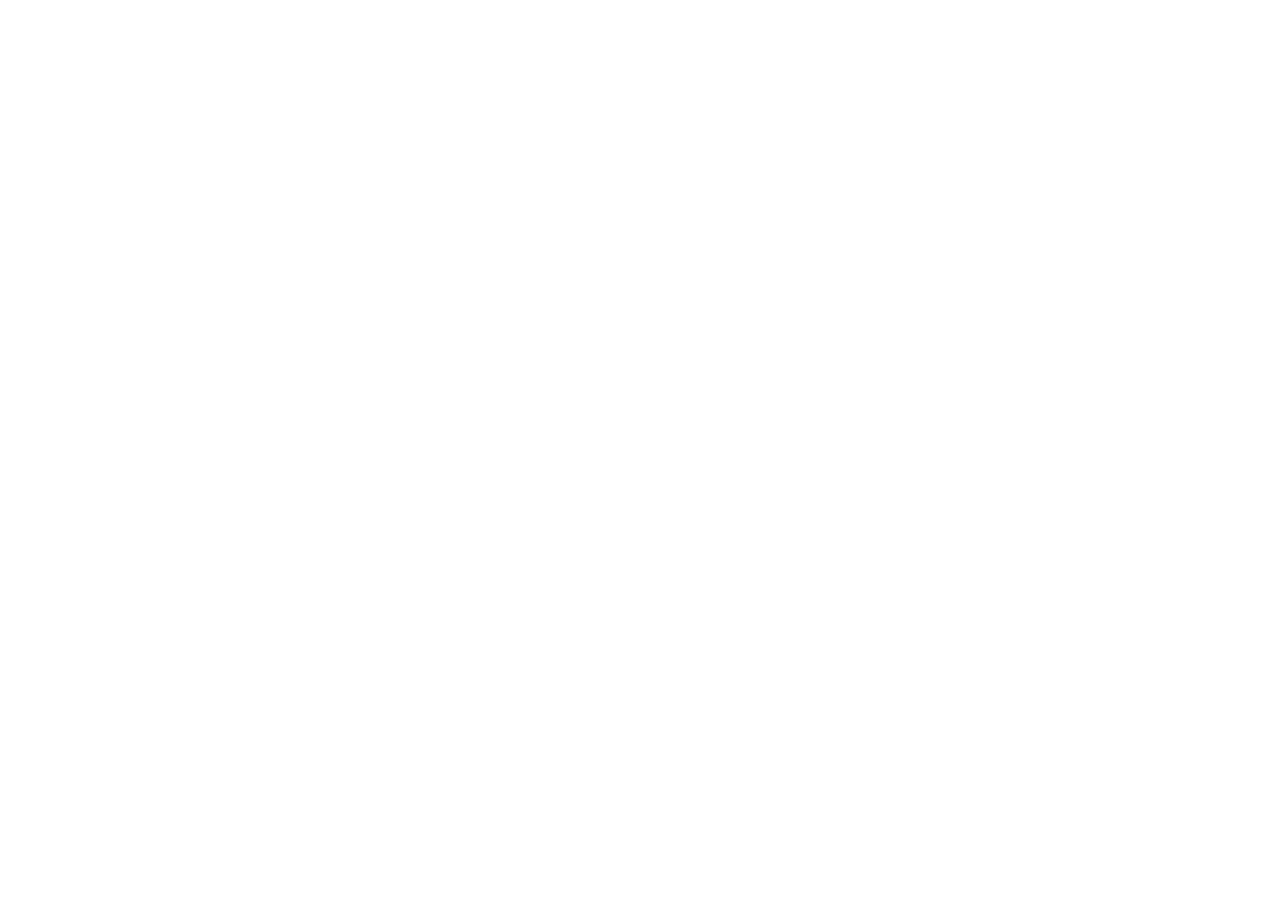
==== index.html @ 575c74c1 "Updates" ====
<!DOCTYPE html>
<html>
  <head>
    <meta charset="utf-8" />
    <meta
      name="viewport"
      content="width=device-width, initial-scale=1, maximum-scale=1, minimum-scale=1, user-scalable=no"
    />
    <link
      rel="shortcut icon"
      type="image/x-icon"
      href="https://nos.netease.com/cpponline/cc25433ab212973611059a0d01b22dee?download=%E6%88%91%E7%9A%84%E5%8F%91%E5%B1%95%E9%80%8F%E6%98%8E.png"
    />
    <link rel="stylesheet" href="/netease-ehr-talent-ui/umi.css" />
    <script>
      window.routerBase = "/netease-ehr-talent-ui/";
    </script>
    <script>
      //! umi version: 3.5.28
    </script>
    <script>
      !(function () {
        var e = localStorage.getItem("dumi:prefers-color"),
          t = window.matchMedia("(prefers-color-scheme: dark)").matches,
          r = ["light", "dark", "auto"];
        document.documentElement.setAttribute(
          "data-prefers-color",
          e === r[2] ? (t ? r[1] : r[0]) : r.indexOf(e) > -1 ? e : r[0]
        );
      })();
    </script>
  </head>
  <body>
    <div id="root"></div>

    <script src="/netease-ehr-talent-ui/umi.js"></script>
  </body>
</html>
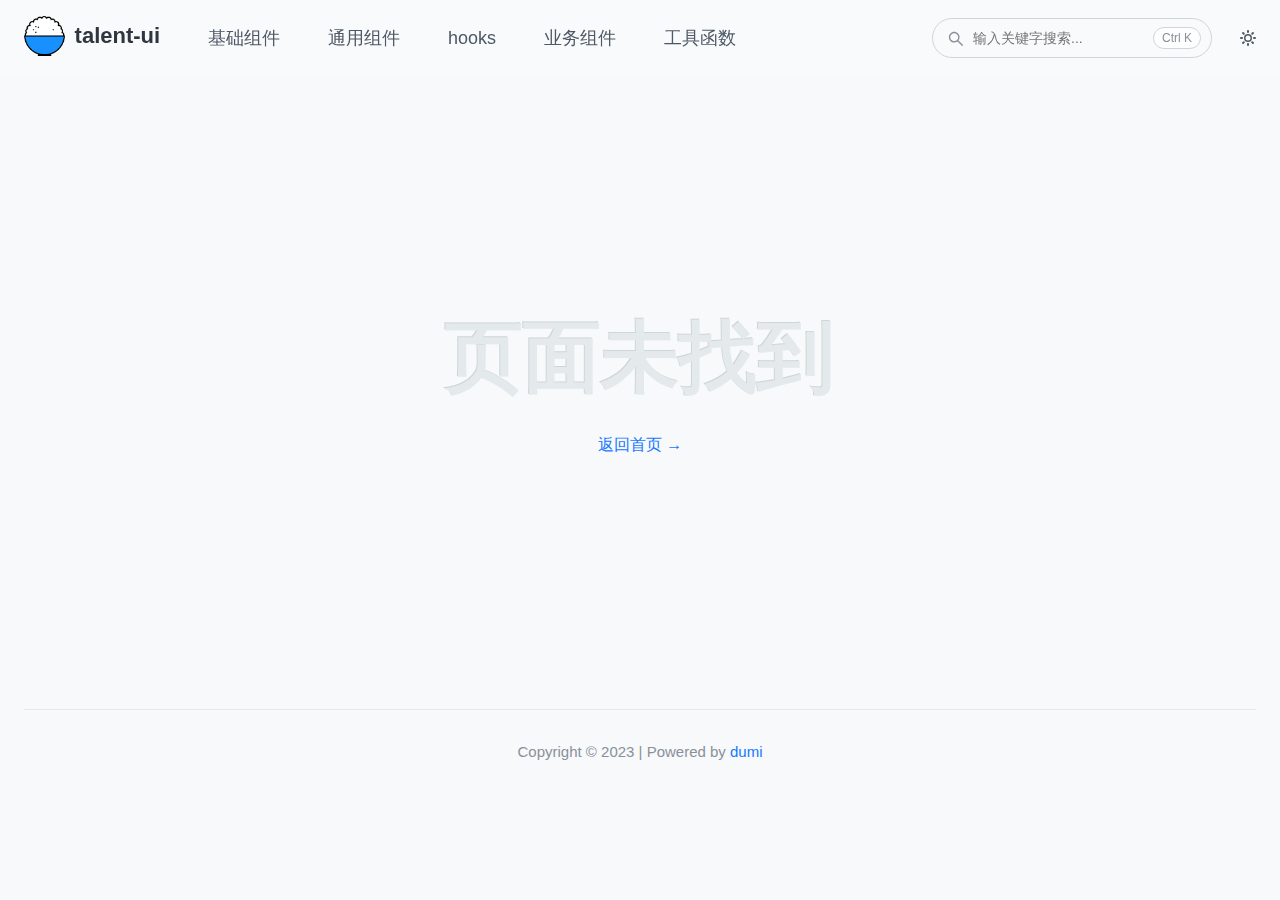
==== commit f2a0fe21: "Updates" ====
--- a/index.html
+++ b/index.html
@@ -1,38 +1,11 @@
-<!DOCTYPE html>
-<html>
-  <head>
-    <meta charset="utf-8" />
-    <meta
-      name="viewport"
-      content="width=device-width, initial-scale=1, maximum-scale=1, minimum-scale=1, user-scalable=no"
-    />
-    <link
-      rel="shortcut icon"
-      type="image/x-icon"
-      href="https://nos.netease.com/cpponline/cc25433ab212973611059a0d01b22dee?download=%E6%88%91%E7%9A%84%E5%8F%91%E5%B1%95%E9%80%8F%E6%98%8E.png"
-    />
-    <link rel="stylesheet" href="/netease-ehr-talent-ui/umi.css" />
-    <script>
-      window.routerBase = "/netease-ehr-talent-ui/";
-    </script>
-    <script>
-      //! umi version: 3.5.28
-    </script>
-    <script>
-      !(function () {
-        var e = localStorage.getItem("dumi:prefers-color"),
-          t = window.matchMedia("(prefers-color-scheme: dark)").matches,
-          r = ["light", "dark", "auto"];
-        document.documentElement.setAttribute(
-          "data-prefers-color",
-          e === r[2] ? (t ? r[1] : r[0]) : r.indexOf(e) > -1 ? e : r[0]
-        );
-      })();
-    </script>
-  </head>
-  <body>
-    <div id="root"></div>
+<!DOCTYPE html><html><head>
+<meta charset="utf-8">
+<meta name="viewport" content="width=device-width, user-scalable=no, initial-scale=1.0, maximum-scale=1.0, minimum-scale=1.0">
+<meta http-equiv="X-UA-Compatible" content="ie=edge">
+<link rel="stylesheet" href="/umi.5a19b5a0.css">
+</head>
+<body>
+<div id="root"></div>
+<script src="/umi.4fc576cd.js"></script>
 
-    <script src="/netease-ehr-talent-ui/umi.js"></script>
-  </body>
-</html>
+</body></html>--- a/umi.5a19b5a0.css
+++ b/umi.5a19b5a0.css
@@ -0,0 +1 @@
+.dumi-default-container.markdown{padding:18px 0;padding-inline-start:44px;padding-inline-end:16px;border-radius:4px}.dumi-default-container.markdown:not(:first-child){margin-bottom:24px}.dumi-default-container.markdown:not(:last-child){margin-top:32px}.dumi-default-container.markdown>svg{float:left;fill:currentcolor;margin-inline-start:-26px;width:18px}[data-direction=rtl] .dumi-default-container.markdown>svg{float:right}.dumi-default-container.markdown>h4{clear:none;margin:0 0 12px;font-size:15px;line-height:17px}.dumi-default-container.markdown>section{font-size:15px}.dumi-default-container.markdown[data-type=info]{background:#ecf4ff}.dumi-default-container.markdown[data-type=info]>h4,.dumi-default-container.markdown[data-type=info]>svg{color:#3367af}.dumi-default-container.markdown[data-type=info]>section{color:#496a99}[data-prefers-color=dark] .dumi-default-container.markdown[data-type=info]{background:#001c44}[data-prefers-color=dark] .dumi-default-container.markdown[data-type=info]>h4,[data-prefers-color=dark] .dumi-default-container.markdown[data-type=info]>svg{color:#5e8ed0}[data-prefers-color=dark] .dumi-default-container.markdown[data-type=info]>section{color:#7391bc}.dumi-default-container.markdown[data-type=warning]{background:#fff3da}.dumi-default-container.markdown[data-type=warning]>h4,.dumi-default-container.markdown[data-type=warning]>svg{color:#b78314}.dumi-default-container.markdown[data-type=warning]>section{color:#9e7a2d}[data-prefers-color=dark] .dumi-default-container.markdown[data-type=warning]{background:#2d1f00}[data-prefers-color=dark] .dumi-default-container.markdown[data-type=warning]>h4,[data-prefers-color=dark] .dumi-default-container.markdown[data-type=warning]>svg{color:#cd9417}[data-prefers-color=dark] .dumi-default-container.markdown[data-type=warning]>section{color:#b78c2e}.dumi-default-container.markdown[data-type=success]{background:#dff8e7}.dumi-default-container.markdown[data-type=success]>h4,.dumi-default-container.markdown[data-type=success]>svg{color:#238241}.dumi-default-container.markdown[data-type=success]>section{color:#357047}[data-prefers-color=dark] .dumi-default-container.markdown[data-type=success]{background:#082210}[data-prefers-color=dark] .dumi-default-container.markdown[data-type=success]>h4,[data-prefers-color=dark] .dumi-default-container.markdown[data-type=success]>svg{color:#2a9a4d}[data-prefers-color=dark] .dumi-default-container.markdown[data-type=success]>section{color:#3d8654}.dumi-default-container.markdown[data-type=error]{background:#fdf4f5}.dumi-default-container.markdown[data-type=error]>h4,.dumi-default-container.markdown[data-type=error]>svg{color:#b23642}.dumi-default-container.markdown[data-type=error]>section{color:#955359}[data-prefers-color=dark] .dumi-default-container.markdown[data-type=error]{background:#2a060a}[data-prefers-color=dark] .dumi-default-container.markdown[data-type=error]>h4,[data-prefers-color=dark] .dumi-default-container.markdown[data-type=error]>svg{color:#c6414e}[data-prefers-color=dark] .dumi-default-container.markdown[data-type=error]>section{color:#ad5962}code[class*=language-],pre[class*=language-]{background:hsl(230,1%,98%);color:#383a42;font-family:Fira Code,Fira Mono,Menlo,Consolas,DejaVu Sans Mono,monospace;direction:ltr;text-align:left;white-space:pre;word-spacing:normal;word-break:normal;line-height:1.5;tab-size:2;hyphens:none}code[class*=language-]::selection,code[class*=language-] *::selection,pre[class*=language-] *::selection{background:hsl(230,1%,90%);color:inherit}pre[class*=language-]{padding:1em;margin:.5em 0;overflow:auto;border-radius:.3em}:not(pre)>code[class*=language-]{padding:.2em .3em;border-radius:.3em;white-space:normal}.token.comment,.token.prolog,.token.cdata{color:#a0a1a7}.token.doctype,.token.punctuation,.token.entity{color:#383a42}.token.attr-name,.token.class-name,.token.boolean,.token.constant,.token.number,.token.atrule{color:#b76b01}.token.keyword{color:#a626a4}.token.property,.token.tag,.token.symbol,.token.deleted,.token.important{color:#e45649}.token.selector,.token.string,.token.char,.token.builtin,.token.inserted,.token.regex,.token.attr-value,.token.attr-value>.token.punctuation{color:#50a14f}.token.variable,.token.operator,.token.function{color:#4078f2}.token.url{color:#0184bc}.token.attr-value>.token.punctuation.attr-equals,.token.special-attr>.token.attr-value>.token.value.css{color:#383a42}.language-css .token.selector{color:#e45649}.language-css .token.property{color:#383a42}.language-css .token.function,.language-css .token.url>.token.function{color:#0184bc}.language-css .token.url>.token.string.url{color:#50a14f}.language-css .token.important,.language-css .token.atrule .token.rule,.language-javascript .token.operator{color:#a626a4}.language-javascript .token.template-string>.token.interpolation>.token.interpolation-punctuation.punctuation{color:#ca1243}.language-json .token.operator{color:#383a42}.language-json .token.null.keyword{color:#b76b01}.language-markdown .token.url,.language-markdown .token.url>.token.operator,.language-markdown .token.url-reference.url>.token.string{color:#383a42}.language-markdown .token.url>.token.content{color:#4078f2}.language-markdown .token.url>.token.url,.language-markdown .token.url-reference.url{color:#0184bc}.language-markdown .token.blockquote.punctuation,.language-markdown .token.hr.punctuation{color:#a0a1a7;font-style:italic}.language-markdown .token.code-snippet{color:#50a14f}.language-markdown .token.bold .token.content{color:#b76b01}.language-markdown .token.italic .token.content{color:#a626a4}.language-markdown .token.strike .token.content,.language-markdown .token.strike .token.punctuation,.language-markdown .token.list.punctuation,.language-markdown .token.title.important>.token.punctuation{color:#e45649}.token.bold{font-weight:700}.token.comment,.token.italic{font-style:italic}.token.entity{cursor:help}.token.namespace{opacity:.8}.token.token.tab:not(:empty):before,.token.token.cr:before,.token.token.lf:before,.token.token.space:before{color:#383a4233}div.code-toolbar>.toolbar.toolbar>.toolbar-item{margin-right:.4em}div.code-toolbar>.toolbar.toolbar>.toolbar-item>button,div.code-toolbar>.toolbar.toolbar>.toolbar-item>a,div.code-toolbar>.toolbar.toolbar>.toolbar-item>span{background:hsl(230,1%,90%);color:#696c77;padding:.1em .4em;border-radius:.3em}div.code-toolbar>.toolbar.toolbar>.toolbar-item>button:hover,div.code-toolbar>.toolbar.toolbar>.toolbar-item>button:focus,div.code-toolbar>.toolbar.toolbar>.toolbar-item>a:hover,div.code-toolbar>.toolbar.toolbar>.toolbar-item>a:focus,div.code-toolbar>.toolbar.toolbar>.toolbar-item>span:hover,div.code-toolbar>.toolbar.toolbar>.toolbar-item>span:focus{background:hsl(230,1%,78%);color:#383a42}.line-highlight.line-highlight{background:hsla(230,8%,24%,.05)}.line-highlight.line-highlight:before,.line-highlight.line-highlight[data-end]:after{background:hsl(230,1%,90%);color:#383a42;padding:.1em .6em;border-radius:.3em;box-shadow:0 2px #0003}pre[id].linkable-line-numbers.linkable-line-numbers span.line-numbers-rows>span:hover:before{background-color:#383a420d}.line-numbers.line-numbers .line-numbers-rows,.command-line .command-line-prompt{border-right-color:#383a4233}.line-numbers .line-numbers-rows>span:before,.command-line .command-line-prompt>span:before{color:#9d9d9f}.rainbow-braces .token.token.punctuation.brace-level-1,.rainbow-braces .token.token.punctuation.brace-level-5,.rainbow-braces .token.token.punctuation.brace-level-9{color:#e45649}.rainbow-braces .token.token.punctuation.brace-level-2,.rainbow-braces .token.token.punctuation.brace-level-6,.rainbow-braces .token.token.punctuation.brace-level-10{color:#50a14f}.rainbow-braces .token.token.punctuation.brace-level-3,.rainbow-braces .token.token.punctuation.brace-level-7,.rainbow-braces .token.token.punctuation.brace-level-11{color:#4078f2}.rainbow-braces .token.token.punctuation.brace-level-4,.rainbow-braces .token.token.punctuation.brace-level-8,.rainbow-braces .token.token.punctuation.brace-level-12{color:#a626a4}pre.diff-highlight>code .token.token.deleted:not(.prefix),pre>code.diff-highlight .token.token.deleted:not(.prefix){background-color:#ff526626}pre.diff-highlight>code .token.token.deleted:not(.prefix)::selection,pre.diff-highlight>code .token.token.deleted:not(.prefix) *::selection,pre>code.diff-highlight .token.token.deleted:not(.prefix)::selection,pre>code.diff-highlight .token.token.deleted:not(.prefix) *::selection{background-color:#fb566940}pre.diff-highlight>code .token.token.inserted:not(.prefix),pre>code.diff-highlight .token.token.inserted:not(.prefix){background-color:#1aff5b26}pre.diff-highlight>code .token.token.inserted:not(.prefix)::selection,pre.diff-highlight>code .token.token.inserted:not(.prefix) *::selection,pre>code.diff-highlight .token.token.inserted:not(.prefix)::selection,pre>code.diff-highlight .token.token.inserted:not(.prefix) *::selection{background-color:#38e06240}.prism-previewer.prism-previewer:before,.prism-previewer-gradient.prism-previewer-gradient div{border-color:hsl(0,0,95%)}.prism-previewer-color.prism-previewer-color:before,.prism-previewer-gradient.prism-previewer-gradient div,.prism-previewer-easing.prism-previewer-easing:before{border-radius:.3em}.prism-previewer.prism-previewer:after{border-top-color:hsl(0,0,95%)}.prism-previewer-flipped.prism-previewer-flipped.after{border-bottom-color:hsl(0,0,95%)}.prism-previewer-angle.prism-previewer-angle:before,.prism-previewer-time.prism-previewer-time:before,.prism-previewer-easing.prism-previewer-easing{background:hsl(0,0%,100%)}.prism-previewer-angle.prism-previewer-angle circle,.prism-previewer-time.prism-previewer-time circle{stroke:#383a42;stroke-opacity:1}.prism-previewer-easing.prism-previewer-easing circle,.prism-previewer-easing.prism-previewer-easing path,.prism-previewer-easing.prism-previewer-easing line{stroke:#383a42}.prism-previewer-easing.prism-previewer-easing circle{fill:transparent}[data-prefers-color=dark] .token.doctype,[data-prefers-color=dark] .token.punctuation,[data-prefers-color=dark] .token.entity,[data-prefers-color=dark] code[class*=language-],[data-prefers-color=dark] pre[class*=language-]{color:#8590a0}[data-prefers-color=dark] .token.comment,[data-prefers-color=dark] .token.prolog,[data-prefers-color=dark] .token.cdata{color:#616d7f}.dumi-default-source-code{position:relative;background-color:#fbfcfd;border-bottom-left-radius:4px;border-bottom-right-radius:4px}.dumi-default-source-code>pre.prism-code{margin:0;padding:18px 24px;font-size:14px;line-height:1.58;direction:ltr;background:transparent}.dumi-default-source-code>pre.prism-code:before,.dumi-default-source-code>pre.prism-code:after{content:none}.dumi-default-source-code>pre.prism-code>.highlighted{background-color:#eeeff0;width:calc(100% + 48px);margin-inline-start:-24px;padding-inline-start:24px}.dumi-default-source-code-copy{position:absolute;top:9px;right:12px;display:inline-block;padding:8px 12px;background-color:#fbfcfdcc;border:0;border-radius:2px;cursor:pointer;transition:all .2s}.dumi-default-source-code-copy>svg{width:16px;fill:#98a3aa;transition:fill .2s}[data-prefers-color=dark] .dumi-default-source-code-copy>svg{fill:#4a545a}.dumi-default-source-code-copy:hover>svg{fill:#7c8a93}[data-prefers-color=dark] .dumi-default-source-code-copy:hover>svg{fill:#616e75}.dumi-default-source-code-copy[data-copied]>svg{fill:#208a41}[data-prefers-color=dark] .dumi-default-source-code-copy[data-copied]>svg{fill:#124c24}.dumi-default-source-code:not(:hover) .dumi-default-source-code-copy{opacity:0;visibility:hidden}[data-prefers-color=dark] .dumi-default-source-code{background-color:#020305}[data-prefers-color=dark] .dumi-default-source-code-copy{background-color:#02030533}[data-prefers-color=dark] .dumi-default-source-code>pre.prism-code>.highlighted{background-color:#1c1d1e}[data-dumi-tooltip]{position:relative}[data-dumi-tooltip]:before,[data-dumi-tooltip]:after{position:absolute;bottom:100%;left:50%;transform:translate(-50%);display:inline-block;opacity:.7;pointer-events:none;transition:all .2s}[data-dumi-tooltip]:before{content:attr(data-dumi-tooltip);min-width:30px;margin-bottom:8px;padding:5px 8px;color:#fff;font-size:13px;line-height:1.1;white-space:nowrap;background-color:#000;border-radius:2px;box-shadow:0 4px 10px #0000001a;box-sizing:border-box}[data-prefers-color=dark] [data-dumi-tooltip]:before{background-color:#222}[data-dumi-tooltip]:after{content:"";width:0;height:0;border:4px solid transparent;border-top-color:#000}[data-prefers-color=dark] [data-dumi-tooltip]:after{border-top-color:#222}[data-dumi-tooltip]:not(:hover):before,[data-dumi-tooltip]:not(:hover):after{visibility:hidden;opacity:0}[data-dumi-tooltip][data-dumi-tooltip-bottom]:before,[data-dumi-tooltip][data-dumi-tooltip-bottom]:after{bottom:auto;top:100%}[data-dumi-tooltip][data-dumi-tooltip-bottom]:before{margin-top:8px;margin-bottom:0}[data-dumi-tooltip][data-dumi-tooltip-bottom]:after{border-top-color:transparent;border-bottom-color:#000}[data-prefers-color=dark] [data-dumi-tooltip][data-dumi-tooltip-bottom]:after{border-bottom-color:#222}.dumi-default-previewer-actions{display:flex;height:32px;align-items:center;justify-content:center}.dumi-default-previewer-actions:not(:last-child){border-bottom:1px dashed #e4e9ec}[data-prefers-color=dark] .dumi-default-previewer-actions:not(:last-child){border-bottom-color:#2a353c}.dumi-default-previewer-action-btn{display:flex;align-items:center;justify-content:center;width:24px;height:24px;padding:0;border:0;background:transparent;cursor:pointer}.dumi-default-previewer-action-btn>svg{width:16px;fill:#98a3aa;transition:fill .2s}[data-prefers-color=dark] .dumi-default-previewer-action-btn>svg{fill:#4a545a}.dumi-default-previewer-action-btn:hover>svg{fill:#7c8a93}[data-prefers-color=dark] .dumi-default-previewer-action-btn:hover>svg{fill:#616e75}.dumi-default-previewer-action-btn:not(:last-child){margin-inline-end:4px}.dumi-default-previewer-tabs{position:relative;padding:0 12px}.dumi-default-previewer-tabs:after{content:"";position:absolute;left:0;bottom:0;width:100%;height:0;border-bottom:1px dashed #e4e9ec}[data-prefers-color=dark] .dumi-default-previewer-tabs:after{border-bottom-color:#2a353c}.dumi-default-tabs{overflow:hidden}.dumi-default-tabs-top{flex-direction:column}.dumi-default-tabs-top .dumi-default-tabs-ink-bar{bottom:0}.dumi-default-tabs-nav{display:flex}.dumi-default-tabs-nav-wrap{display:flex;white-space:nowrap;overflow:hidden}.dumi-default-tabs-nav-wrap.dumi-default-tabs-nav-wrap-ping-left{box-shadow:5px 0 5px -5px #0000001a inset}.dumi-default-tabs-nav-wrap.dumi-default-tabs-nav-wrap-ping-right~*>.dumi-default-tabs-nav-more{box-shadow:0 0 5px #0000001a}.dumi-default-tabs-nav-list{position:relative;z-index:1;display:flex;transition:transform .2s}.dumi-default-tabs-nav-more{height:100%;cursor:pointer;background:none;border:0;transition:box-shadow .2s}.dumi-default-tabs-tab{display:flex;margin:0 12px}.dumi-default-tabs-tab-btn{padding:0;color:#4f5866;font-size:14px;line-height:36px;border:0;outline:none;background:transparent;box-sizing:border-box;cursor:pointer;transition:all .2s}[data-prefers-color=dark] .dumi-default-tabs-tab-btn{color:#8590a0}.dumi-default-tabs-tab-btn:hover{color:#30363f}[data-prefers-color=dark] .dumi-default-tabs-tab-btn:hover{color:#c6c9cd}.dumi-default-tabs-tab-active .dumi-default-tabs-tab-btn{color:#30363f}[data-prefers-color=dark] .dumi-default-tabs-tab-active .dumi-default-tabs-tab-btn{color:#c6c9cd}.dumi-default-tabs-ink-bar{position:absolute;height:1px;background:#1677ff;transition:left .2s,width .2s;pointer-events:none}[data-prefers-color=dark] .dumi-default-tabs-ink-bar{background:#0053c8}.dumi-default-tabs-dropdown{position:absolute;background:inherit;border:1px solid #d0d5d8;max-height:200px;overflow:auto}[data-prefers-color=dark] .dumi-default-tabs-dropdown{border-color:#1c2022}.dumi-default-tabs-dropdown>ul{list-style:none;margin:0;padding:0}.dumi-default-tabs-dropdown>ul>li{padding:4px 12px;font-size:14px;cursor:pointer}.dumi-default-tabs-dropdown>ul>li:hover{color:#1677ff}[data-prefers-color=dark] .dumi-default-tabs-dropdown>ul>li:hover{color:#0053c8}.dumi-default-tabs-dropdown>ul>li:not(:last-child){border-bottom:1px dashed #d0d5d8}[data-prefers-color=dark] .dumi-default-tabs-dropdown>ul>li:not(:last-child){border-bottom-color:#1c2022}.dumi-default-tabs-dropdown-hidden{display:none}.dumi-default-previewer{margin:24px 0 32px;border:1px solid #e4e9ec;border-radius:4px;background-color:inherit}[data-prefers-color=dark] .dumi-default-previewer{border-color:#2a353c}[data-dumi-demo-grid] .dumi-default-previewer{margin:0 0 16px}[data-dumi-demo-grid] .dumi-default-previewer:first-child{margin-top:24px}[data-dumi-demo-grid] .dumi-default-previewer:last-child{margin-bottom:32px}.dumi-default-previewer-demo{border-top-left-radius:2px;border-top-right-radius:2px;padding:40px 24px}.dumi-default-previewer-demo>iframe{display:block;width:100%;height:300px;border:0}.dumi-default-previewer-demo[data-iframe]{position:relative;padding:0;overflow:hidden}.dumi-default-previewer-demo[data-iframe]:before{content:"";display:block;height:24px;background-color:#e4e9ec}[data-prefers-color=dark] .dumi-default-previewer-demo[data-iframe]:before{background-color:#2a353c}.dumi-default-previewer-demo[data-iframe]:after{content:"";position:absolute;top:5px;left:8px;display:inline-block;width:12px;height:12px;border-radius:50%;background-color:#fd6458;box-shadow:20px 0 #ffbf2b,40px 0 #24cc3d}.dumi-default-previewer-demo[data-transform]{transform:translate(0)}.dumi-default-previewer-demo[data-compact]{padding:0}.dumi-default-previewer-meta{border-top:1px solid #e4e9ec}[data-prefers-color=dark] .dumi-default-previewer-meta{border-top-color:#2a353c}.dumi-default-previewer-desc{position:relative}.dumi-default-previewer-desc>.markdown{padding:14px 24px;border-bottom:1px dashed #e4e9ec}[data-prefers-color=dark] .dumi-default-previewer-desc>.markdown{border-bottom-color:#2a353c}.dumi-default-previewer-desc>h5{position:absolute;top:-7px;left:20px;margin:0;padding:0 4px;display:inline-block;font-size:14px;line-height:1;font-weight:700;background:linear-gradient(to top,#ffffff,#ffffff 50%,rgba(255,255,255,0)) 100%}[data-prefers-color=dark] .dumi-default-previewer-desc>h5{background:linear-gradient(to top,rgba(0,0,0,.95),rgba(0,0,0,.95) 50%,rgba(0,0,0,0)) 100%}.dumi-default-previewer-desc>h5>a{color:#30363f}[data-prefers-color=dark] .dumi-default-previewer-desc>h5>a{color:#c6c9cd}.dumi-default-previewer-desc>h5>a:not(:hover){text-decoration:none}.dumi-default-previewer-desc>h5>a>strong{float:inline-start;padding-inline-end:8px;color:#d59200;font-size:12px;line-height:15px}[data-prefers-color=dark] .dumi-default-previewer-desc>h5>a>strong{color:#895e00}.dumi-default-previewer[data-active]{box-shadow:0 0 0 4px #1677ff1a;border-color:#7cb3ff}[data-prefers-color=dark] .dumi-default-previewer[data-active]{box-shadow:0 0 0 4px #0053c81a;border-color:#002962}.dumi-default-previewer[data-debug]{border-color:#ffc23c}[data-prefers-color=dark] .dumi-default-previewer[data-debug]{border-color:#231800}.dumi-default-previewer[data-debug][data-active]{box-shadow:0 0 0 4px #d592001a}[data-prefers-color=dark] .dumi-default-previewer[data-debug][data-active]{box-shadow:0 0 0 4px #895e001a}.dumi-default-content-tabs{list-style-type:none;display:flex;align-items:center;height:60px;margin:-48px -48px 48px;padding:0 48px;border-bottom:1px solid #e4e9ec}[data-prefers-color=dark] .dumi-default-content-tabs{border-bottom-color:#2a353c}@media only screen and (max-width: 767px){.dumi-default-content-tabs{margin:-24px -24px 24px;padding:0 24px;height:42px}}[data-no-sidebar] .dumi-default-content-tabs{margin:0 0 48px;padding:0}@media only screen and (max-width: 767px){[data-no-sidebar] .dumi-default-content-tabs{margin-bottom:24px}}.dumi-default-content-tabs>li{height:inherit}.dumi-default-content-tabs>li>button{padding:0;height:inherit;color:#4f5866;font-size:17px;border:0;background:transparent;cursor:pointer;transition:all .2s}[data-prefers-color=dark] .dumi-default-content-tabs>li>button{color:#8590a0}.dumi-default-content-tabs>li>button:hover{color:#1677ff}[data-prefers-color=dark] .dumi-default-content-tabs>li>button:hover{color:#0053c8}.dumi-default-content-tabs>li:not(last-child){margin-inline-end:42px}@media only screen and (max-width: 767px){.dumi-default-content-tabs>li:not(last-child){margin-inline-end:20px}}.dumi-default-content-tabs>li[data-active]{position:relative}.dumi-default-content-tabs>li[data-active]>button{color:#30363f}[data-prefers-color=dark] .dumi-default-content-tabs>li[data-active]>button{color:#c6c9cd}.dumi-default-content-tabs>li[data-active]:after{content:"";position:absolute;left:0;right:0;bottom:-1px;height:1px;background-color:#1677ff}[data-prefers-color=dark] .dumi-default-content-tabs>li[data-active]:after{background-color:#0053c8}
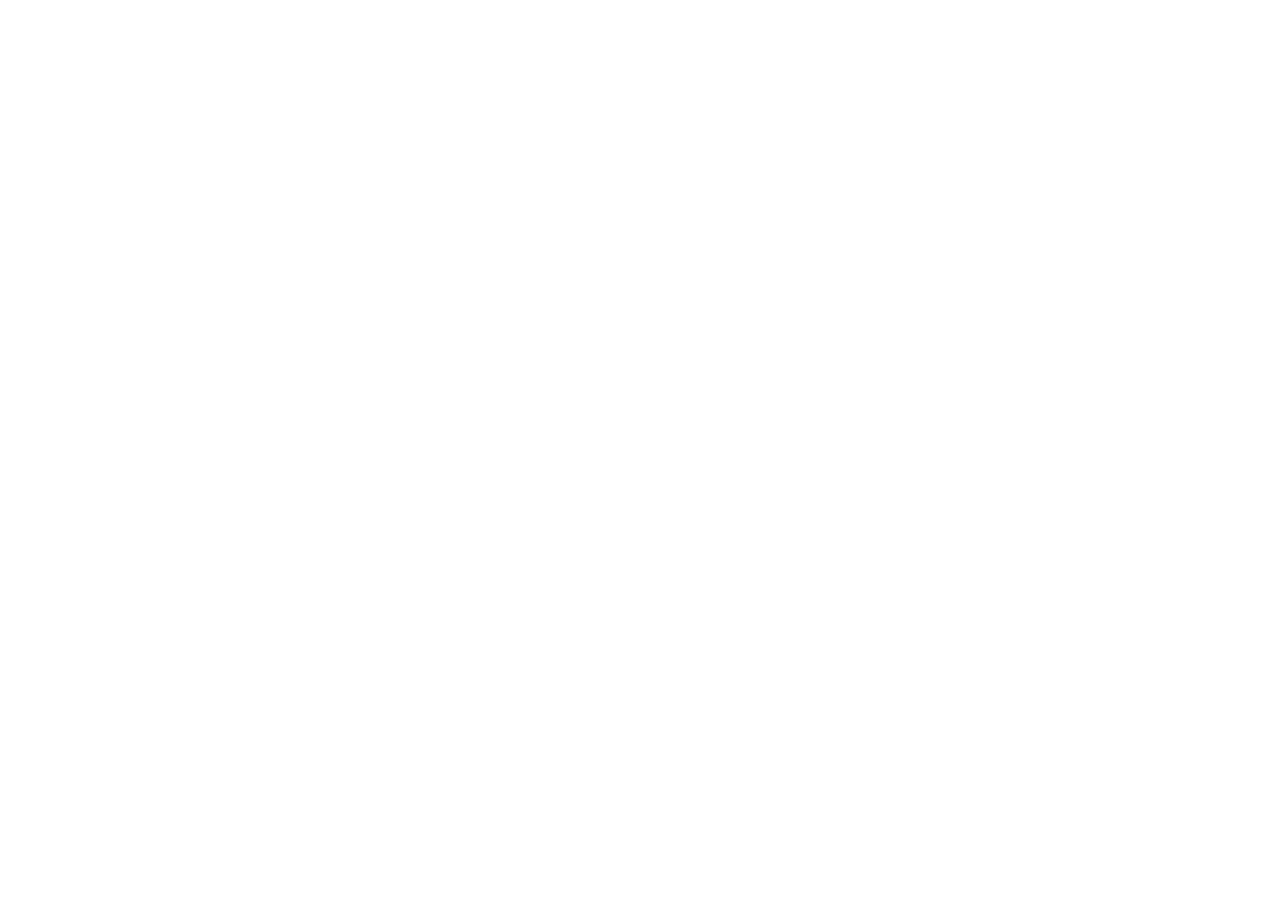
==== commit d34890ae: "Updates" ====
--- a/index.html
+++ b/index.html
@@ -2,10 +2,10 @@
 <meta charset="utf-8">
 <meta name="viewport" content="width=device-width, user-scalable=no, initial-scale=1.0, maximum-scale=1.0, minimum-scale=1.0">
 <meta http-equiv="X-UA-Compatible" content="ie=edge">
-<link rel="stylesheet" href="/umi.5a19b5a0.css">
+<link rel="stylesheet" href="/netease-ehr-talent-ui/umi.5a19b5a0.css">
 </head>
 <body>
 <div id="root"></div>
-<script src="/umi.4fc576cd.js"></script>
+<script src="/netease-ehr-talent-ui/umi.f0410804.js"></script>
 
 </body></html>